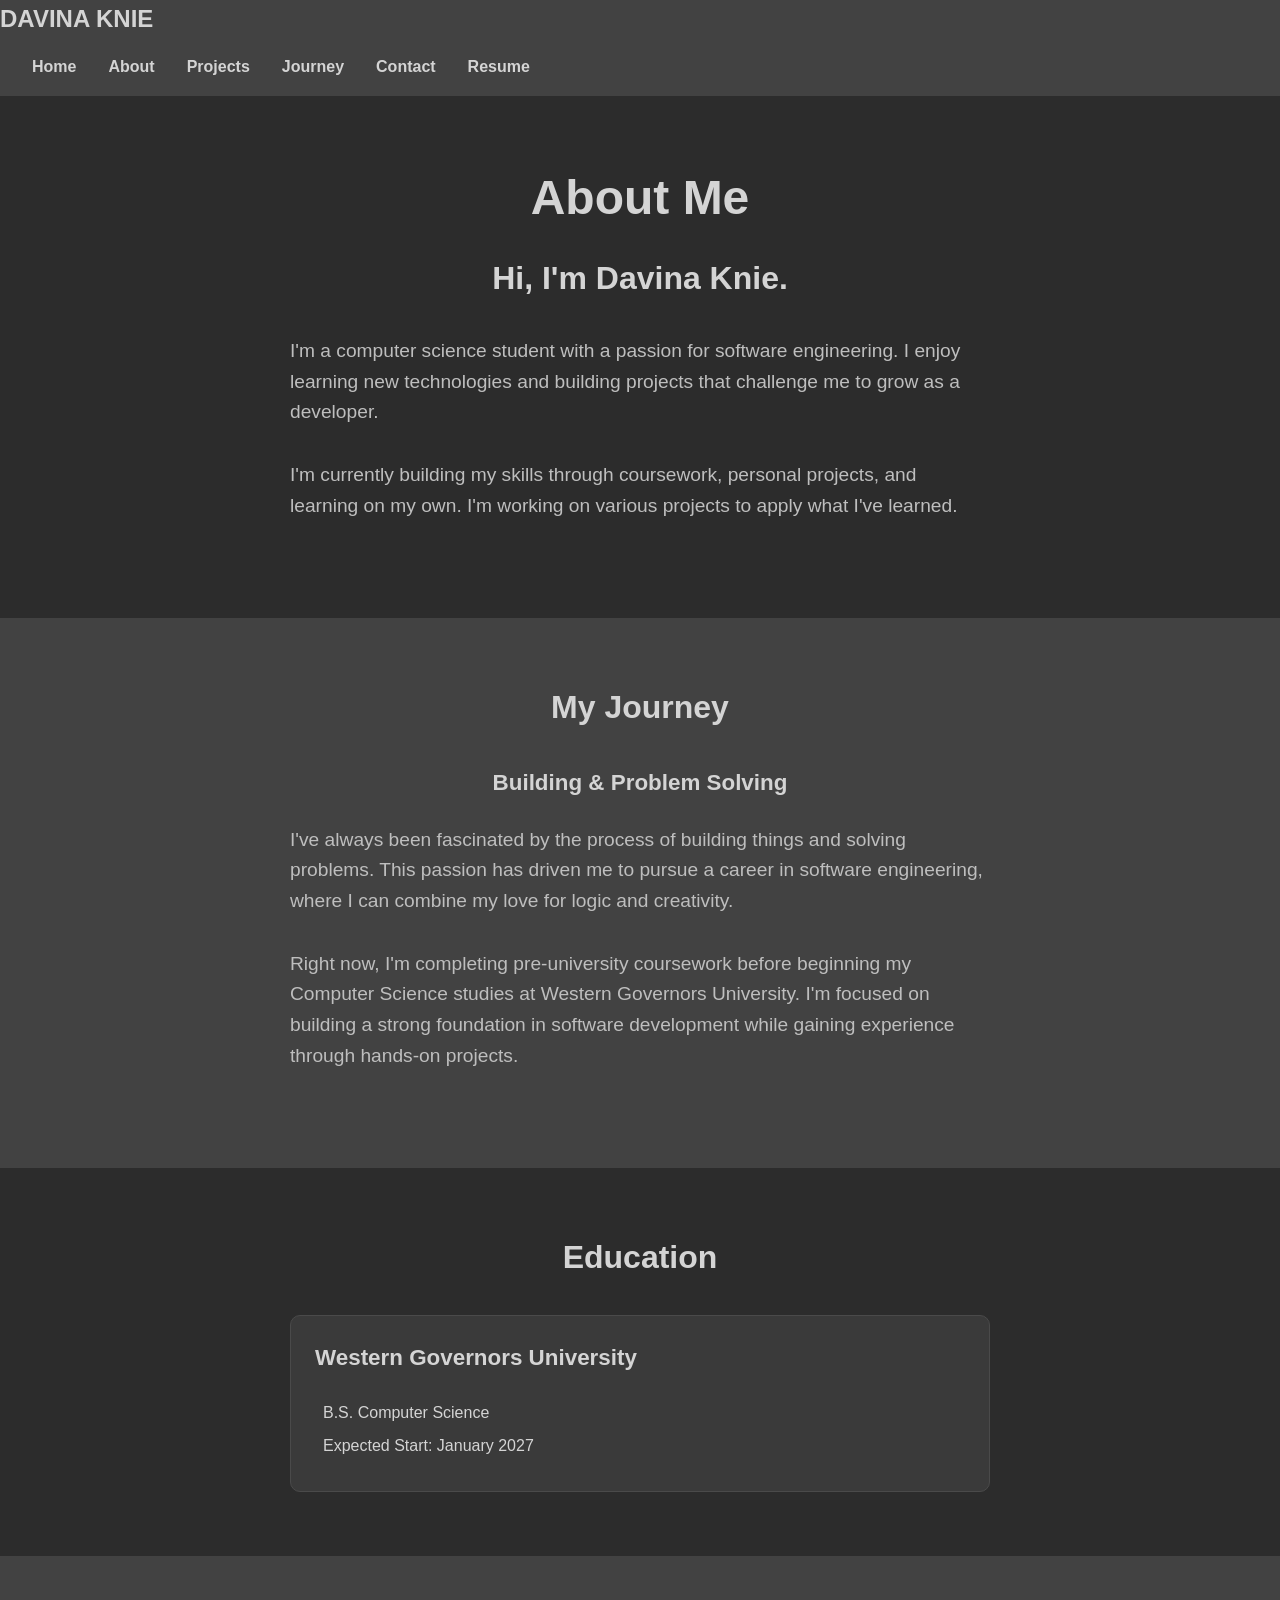
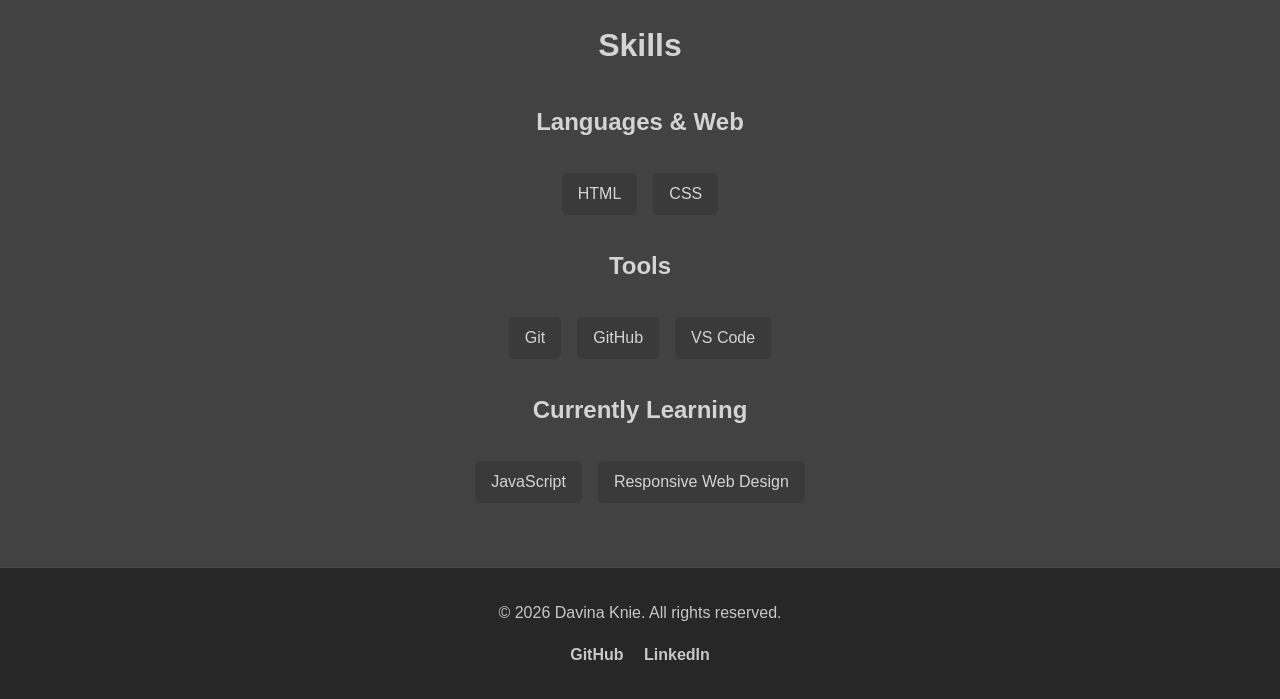
==== about.html @ a9b9d5d8 "feat: build responsive projects page" ====
<!DOCTYPE html>
<html lang="en">
    
<head>
    <meta charset="UTF-8">
    <meta http-equiv="X-UA-Compatible" content="IE=edge">
    <meta name="viewport" content="width=device-width, initial-scale=1.0">
    <title>About | Davina Knie</title>
    <link rel="stylesheet" href="css/style.css">
</head>
<body>
    <header>
        <a class="nav-logo" href="index.html">Davina Knie</a>
        <nav>
            <ul>
                <li><a href="index.html">Home</a></li>
                <li><a href="about.html">About</a></li>
                <li><a href="projects.html">Projects</a></li>
                <li><a href="journey.html">Journey</a></li>
                <li><a href="contact.html">Contact</a></li>
                <li><a href="resume.html">Resume</a></li>
            </ul>
        </nav>
    </header>
    <main>
        <section class="about">
            <h1>About Me</h1>
            <h2>Hi, I'm Davina Knie.</h2>
            <p>I'm a computer science student with a passion for software engineering. I enjoy learning new technologies and building projects that challenge me to grow as a developer.</p>
            <p>I'm currently building my skills through coursework, personal projects, and learning on my own. I'm working on various projects to apply what I've learned.</p>
        </section>
        <section class="journey-preview">
            <h2>My Journey</h2>
            <h3>Building & Problem Solving</h3>
            <p>I've always been fascinated by the process of building things and solving problems. This passion has driven me to pursue a career in software engineering, where I can combine my love for logic and creativity.</p>
            <p>Right now, I'm completing pre-university coursework before beginning my Computer Science studies at Western Governors University. I'm focused on building a strong foundation in software development while gaining experience through hands-on projects.</p>
        </section>
        <section class="education">
            <h2>Education</h2>
            <div class="education-card">
                <h3>Western Governors University</h3>
                <p>B.S. Computer Science</p>
                <p>Expected Start: January 2027</p>
            </div>
        </section>
        <section class="skills">
            <h2>Skills</h2>
            <h3>Languages & Web</h3>
            <ul>
                <li>HTML</li>
                <li>CSS</li>
            </ul>
            <h3>Tools</h3>
            <ul>
                <li>Git</li>
                <li>GitHub</li>
                <li>VS Code</li>
            </ul>
            <h3>Currently Learning</h3>
            <ul>
                <li>JavaScript</li>
                <li>Responsive Web Design</li>
            </ul>
        </section>
    </main>
    <footer>
        <p>&copy; 2026 Davina Knie. All rights reserved.</p>
        <a href="https://github.com/davinatech" target="_blank" rel="noopener noreferrer">GitHub</a>
        <a href="https://www.linkedin.com/in/davinaknie/" target="_blank" rel="noopener noreferrer">LinkedIn</a>
    </footer>
</body>
</html>
---- css/style.css ----
* {
    margin: 0;
    padding: 0;
    box-sizing: border-box;
}

body {
    font-family: 'Arial', sans-serif;
    background-color: #424242;
    color: #d4d4d4;
    line-height: 1.6;
}

nav {
    display: flex;
    justify-content: space-between;
    align-items: center;
    flex-wrap: wrap;
    padding: 1rem 2rem;
}

nav ul {
    list-style: none;
    display: flex;
    flex-wrap: wrap;
    gap: 2rem;
}

nav a {
    text-decoration: none;
    color: #d4d4d4;
    font-weight: bold;
    transition: color 0.3s ease;
}

nav a:hover {
    color: #929292;
}

.nav-logo {
    font-size: 1.5rem;
    font-weight: bold;
    color: #d4d4d4;
    text-decoration: none;
    text-transform: uppercase;
}

.nav-logo:hover {
    color: #929292;
}

.hero {
    text-align: center;
    padding: 8rem 2rem;
}

.hero h1 {
    font-size: 3rem;
    margin-bottom: 1rem;
    text-align: center;
    text-transform: uppercase;
}

.hero h2 {
    font-size: 1.5rem;
    margin-bottom: 2rem;
    text-align: center; 
}

.hero p {
    font-size: 1.2rem;
    max-width: 600px;
    margin: 0 auto 2rem auto;
    color: #bebebe;
}

.hero a {
    display: inline-block;
    padding: 0.75rem 1.5rem;
    margin: 0.5rem;
    background-color: #272727;
    color: #c7c7c7;
    text-decoration: none;
    font-weight: bold;
    border-radius: 5px;
    transition: background-color 0.3s ease, color 0.3s ease;
}

.hero a:hover {
    background-color: #c7c7c7;
    color: #272727;
}

.featured-projects {
    padding: 4rem 2rem;
    background-color: #2c2c2c;
}

.featured-projects h2 {
    text-align: center;
    font-size: 2rem;
    margin-bottom: 3rem;
}

.project-card {
    background-color: #3a3a3a;
    max-width: 700px;
    padding: 1.5rem;
    border: 1px solid #4a4a4a;
    border-radius: 10px;
    margin: 0 auto;
}

.project-card h3 {
    font-size: 1.5rem;
    margin-bottom: 1rem;
}

.project-card p {
    font-size: 1rem;
    color: #c7c7c7;
    margin-bottom: 1.5rem;
}

.project-tech {
    display: flex;
    flex-wrap: wrap;
    gap: 0.5rem;
    margin-bottom: 1.5rem;
}

.project-tech span {
    background-color: #4a4a4a;
    padding: 0.25rem 0.5rem;
    border-radius: 5px;
    font-size: 0.9rem;
}

.project-card a {
    text-transform: uppercase;
    font-weight: bold;
    color: #353535;
    background-color: #c7c7c7;
    display: inline-block;
    text-decoration: none;
    padding: 0.5rem 1rem;
    border: 1px solid #c7c7c7;
    border-radius: 5px;
    margin-right: 0.5rem;
    transition: background-color 0.3s ease, color 0.3s ease;
}

.project-card a:hover {
    background-color: #3a3a3a;
    color: #c7c7c7;
}

.project-card h3 {
    font-size: 1.5rem;
    margin-bottom: 1rem;
}

.currently-learning {
    padding: 4rem 2rem;
    text-align: center;
    background-color: #2c2c2c;
}

.currently-learning h2 {
    font-size: 2rem;
    margin-bottom: 2rem;
}

.currently-learning p {
    font-size: 1.2rem;
    max-width: 600px;
    margin: 0 auto;
    color: #c7c7c7;
}

.currently-learning ul {
    list-style: none;
    display: flex;
    justify-content: center;
    flex-wrap: wrap;
    gap: 1rem;
    margin-top: 2rem;
}

.currently-learning li {
    background-color: #3a3a3a;
    padding: 0.5rem 1rem;
    border-radius: 5px;
    font-size: 1rem;
}

footer {
    text-align: center;
    padding: 2rem;
    background-color: #272727;
    color: #c7c7c7;
    border-top: 1px solid #4a4a4a;
}

footer p {
    margin-bottom: 1rem;
}

footer a {
    color: #c7c7c7;
    text-decoration: none;
    font-weight: bold;
    margin: 0 0.5rem;
}

footer a:hover {
    color: #929292;
}

.about {
    padding: 4rem 2rem;
    background-color: #2c2c2c;
}

.about h1 {
    text-align: center;
    font-size: 3rem;
    margin-bottom: 1rem;
}

.about h2 {
    text-align: center;
    font-size: 2rem;
    margin-bottom: 2rem;
}

.about p {
    font-size: 1.2rem;
    max-width: 700px;
    margin: 0 auto 2rem auto;
    color:#bebebe;
}

.journey-preview {
    padding: 4rem 2rem;
}

.journey-preview h2 {
    text-align: center;
    font-size: 2rem;
    margin-bottom: 2rem;
}
.journey-preview h3 {
    text-align: center;
    font-size: 1.4rem;
    margin-bottom: 1.5rem;
}
.journey-preview p {
    font-size: 1.2rem;
    max-width: 700px;
    margin: 0 auto 2rem auto;
    color: #bebebe;
}

.education {
    padding: 4rem 2rem;
    background-color:#2c2c2c;
}

.education h2 {
    text-align: center;
    font-size: 2rem;
    margin-bottom: 2rem;
}

.education-card {
    background-color:#3a3a3a;
    color:#d4d4d4;
    max-width: 700px;
    padding: 1.5rem;
    border: 1px solid #4a4a4a;
    border-radius: 10px;
    margin: 0 auto;
}

.education-card h3 {
    font-size: 1.4rem;
    font-weight: bold;
    margin-bottom: 1.5rem;
}

.education-card p{
    margin: 0.5rem;
}

.skills {
    padding: 4rem 2rem;
    text-align: center;
}

.skills h2 {
    font-size: 2rem;
    margin-bottom: 2rem;

}

.skills h3 {
    font-size: 1.5rem;
    margin-top: 2rem;
    margin-bottom: 1rem;
}
.skills ul{
    list-style: none;
    display: flex;
    justify-content: center;
    flex-wrap: wrap;
    gap: 1rem;
    margin-top: 2rem;
}

.skills li{
    background-color: #3a3a3a;
    padding: 0.5rem 1rem;
    border-radius: 5px;
    font-size: 1rem;
}

.projects-page {
    padding: 4rem 2rem;
}

.projects-page h1{
    text-align: center;
    font-size: 3rem;
    margin-bottom: 1rem;
}

.projects-page p{
    text-align: center;
    max-width: 700px;
    font-size: 1.2rem;
    margin: 0 auto 2rem auto;
}

.projects-grid {
    display: grid;
    grid-template-columns: 1fr 1fr;
    gap: 2rem;
    max-width: 1000px;
    margin: 0 auto 2rem auto;
}

.projects-grid .project-card {
    width: 100%;
    margin: 0;
}


@media (max-width: 768px) {
    nav {
        flex-direction: column;
        align-items: flex-start;
    }
    nav ul {
        justify-content: center;
        gap: 1rem;
    }
    .hero {
        padding: 4rem 1rem;
    }
    .hero h1 {
        font-size: 2.5rem;
    }
    .featured-projects {
        padding: 2rem 1rem;
    }
    .project-card a {
        margin-bottom: 0.5rem;
    }
    .education {
        padding: 3rem 1rem;
    }
    .education-card {
        width: 100%;
        padding: 1rem;
    }
    .projects-page {
        padding: 3rem 1rem;
    }
    .projects-page h1 {
        font-size: 2.2rem;
    }
    .projects-grid {
        grid-template-columns: 1fr; 
    }
}
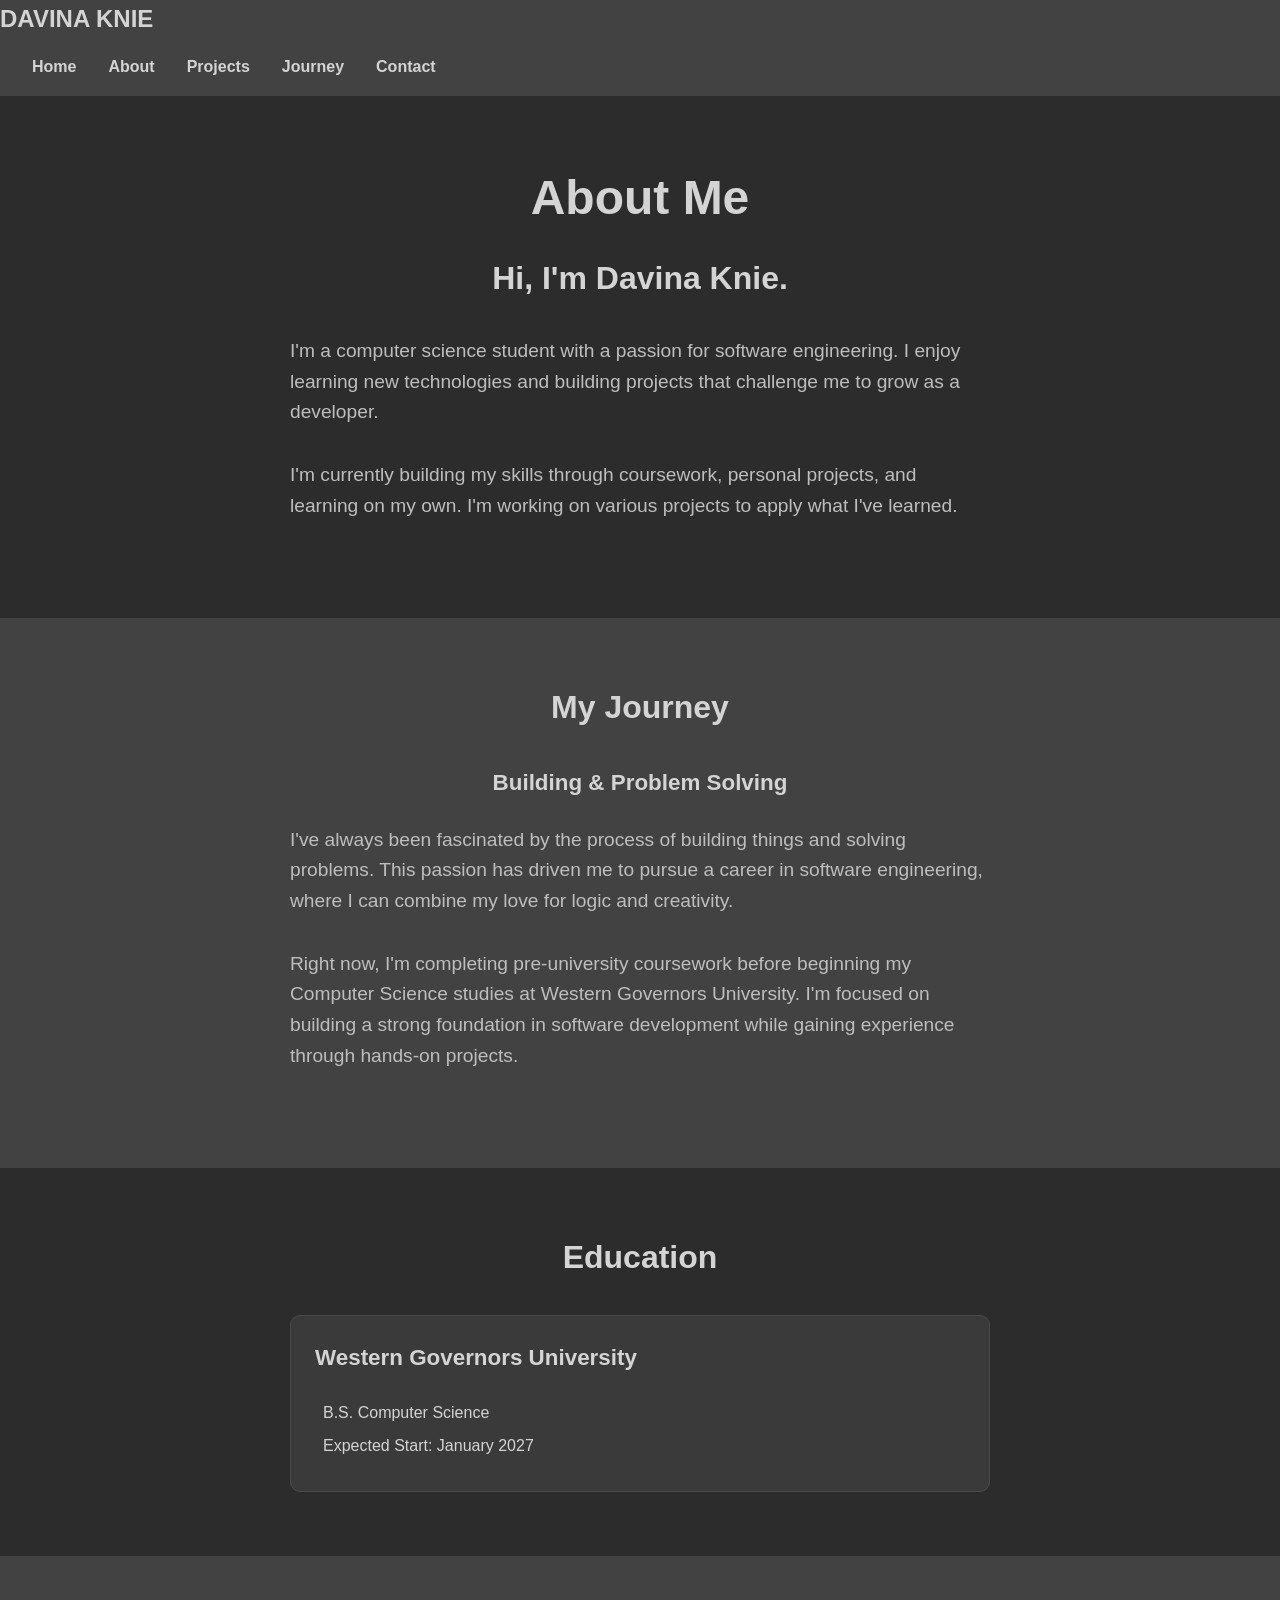
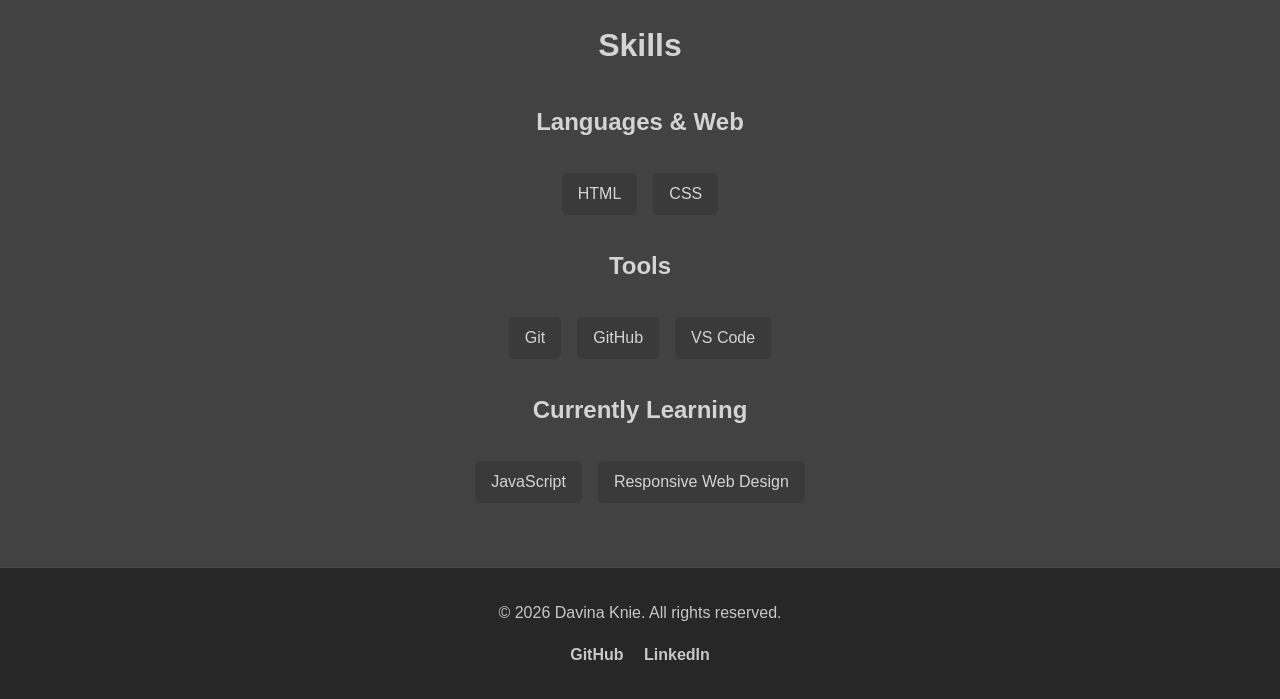
==== commit e90d8bdd: "fix: remove resume link" ====
--- a/about.html
+++ b/about.html
@@ -18,7 +18,6 @@
                 <li><a href="projects.html">Projects</a></li>
                 <li><a href="journey.html">Journey</a></li>
                 <li><a href="contact.html">Contact</a></li>
-                <li><a href="resume.html">Resume</a></li>
             </ul>
         </nav>
     </header>
--- a/css/style.css
+++ b/css/style.css
@@ -355,7 +355,208 @@
     margin: 0;
 }
 
-
+.journey-page {
+    padding: 4rem 2rem;
+}
+
+.journey-page h1{
+    text-align: center;
+    font-size: 3rem;
+    margin-bottom: 1rem;
+}
+
+.journey-page p{
+    color: #bebebe;
+    text-align: center;
+    max-width: 700px;
+    font-size: 1.2rem;
+    margin: 0 auto 2rem auto;
+}
+
+.journey-posts {
+    display: none;
+    background-color: #2c2c2c ;
+    padding: 4rem 2rem;
+}
+
+.journey-posts h2{
+    text-align: center;
+    font-size: 2rem;
+    margin-bottom: 2rem;
+
+}
+.journey-card {
+    background-color: #3a3a3a;
+    max-width: 700px;
+    text-align: center;
+    padding: 1.5rem;
+    border: 1px solid #4a4a4a;
+    border-radius: 10px;
+    margin: 0 auto;
+}
+
+.post-date {
+    color: #929292;
+    font-size: 1rem;
+    margin-bottom: .5rem;
+}
+
+.journey-card h3 {
+    font-size: 1.5rem;
+    margin-top: 1rem;
+    margin-bottom: 1rem;
+}
+
+.post-description {
+    font-size: 1.1rem;
+    color: #929292;
+    margin-bottom: 1rem;
+}
+
+.journey-card a {
+    text-transform: uppercase;
+    font-weight: bold;
+    color: #353535;
+    background-color: #c7c7c7;
+    display: inline-block;
+    text-decoration: none;
+    padding: 0.5rem 1rem;
+    border: 1px solid #c7c7c7;
+    border-radius: 5px;
+    transition: background-color 0.3s ease, color 0.3s ease;
+}
+
+.journey-card a:hover {
+    background-color: #3a3a3a;
+    color: #c7c7c7;
+}
+
+.journey-timeline {
+    padding: 4rem 2rem;
+}
+
+.journey-timeline h2 {
+    text-align: center;
+    font-size: 2rem;
+    margin-bottom: 2rem;
+}
+
+.timeline {
+    max-width: 700px;
+    margin: 0 auto 2rem auto;
+}
+
+.timeline-item {
+    border-left: 2px solid #4a4a4a;
+    padding-left: 2rem;
+    padding-bottom: 3rem;
+    position: relative;
+}
+
+.timeline-item::before{
+    content: "";
+    position: absolute;
+    width: 12px;
+    height: 12px;
+    border-radius: 50%;
+    background-color: #c7c7c7;
+    top: 0.5rem;
+    left: -7px;
+}
+
+.upcoming-label {
+    display: inline-block;
+    font-size: 0.8rem;
+    background-color: #bebebe;
+    color: #3a3a3a;
+    padding: 0.25rem 0.5rem;
+    border-radius: 5px;
+    margin-bottom: 1rem;
+}
+
+.timeline-item.upcoming::before {
+    background-color: #424242;
+    border: 2px solid #929292;
+}
+.timeline-date {
+    color: #929292;
+    font-size: 1rem;
+    margin-bottom: 0.5rem;
+}
+
+.timeline-item h3 {
+    font-size: 1.5rem;
+    margin-top: 1rem;
+    margin-bottom: 1rem;
+}
+
+.timeline-item p {
+    font-size: 1.1rem;
+    color: #bebebe;
+    margin-bottom: 1rem;
+}
+
+.contact-page {
+    padding: 4rem 2rem;
+    text-align: center;
+    min-height: 70vh;
+}
+
+.contact-page h1 {
+    font-size: 3rem;
+    margin-bottom: 1rem;
+}
+
+.contact-page > p {
+    max-width: 700px;
+    margin: 0 auto 3rem auto;
+    font-size: 1.2rem;
+    color: #bebebe;
+}
+
+.contact-card {
+    background-color: #3a3a3a;
+    max-width: 700px;
+    margin: 0 auto;
+    padding: 2rem;
+    border: 1px solid #4a4a4a;
+    border-radius: 10px;
+}
+
+.contact-card h2 {
+    font-size: 2rem;
+    margin-bottom: 1rem;
+}
+
+.contact-card p {
+    color: #bebebe;
+    margin-bottom: 2rem;
+}
+
+.contact-links {
+    display: flex;
+    justify-content: center;
+    flex-wrap: wrap;
+    gap: 1rem;
+}
+
+.contact-links a {
+    display: inline-block;
+    background-color: #c7c7c7;
+    color: #353535;
+    padding: 0.75rem 1.5rem;
+    text-decoration: none;
+    font-weight: bold;
+    text-transform: uppercase;
+    border: 1px solid #c7c7c7;
+    border-radius: 5px;
+    transition: background-color 0.3s ease, color 0.3s ease;
+}
+
+.contact-links a:hover {
+    background-color: #3a3a3a;
+    color: #c7c7c7;
+}
 @media (max-width: 768px) {
     nav {
         flex-direction: column;
@@ -393,4 +594,31 @@
     .projects-grid {
         grid-template-columns: 1fr; 
     }
-}
+    .contact-page {
+    padding: 3rem 1rem;
+    }
+
+    .contact-page h1 {
+    font-size: 2.2rem;
+    }
+
+    .contact-card {
+    width: 100%;
+    padding: 1.5rem 1rem;
+    }
+
+    .contact-links {
+    flex-direction: column;
+    }
+
+    .contact-links a {
+    width: 100%;
+    }
+    .journey-page {
+    padding: 3rem 1rem;
+    }
+
+    .journey-page h1 {
+    font-size: 2.2rem;
+    }
+}
